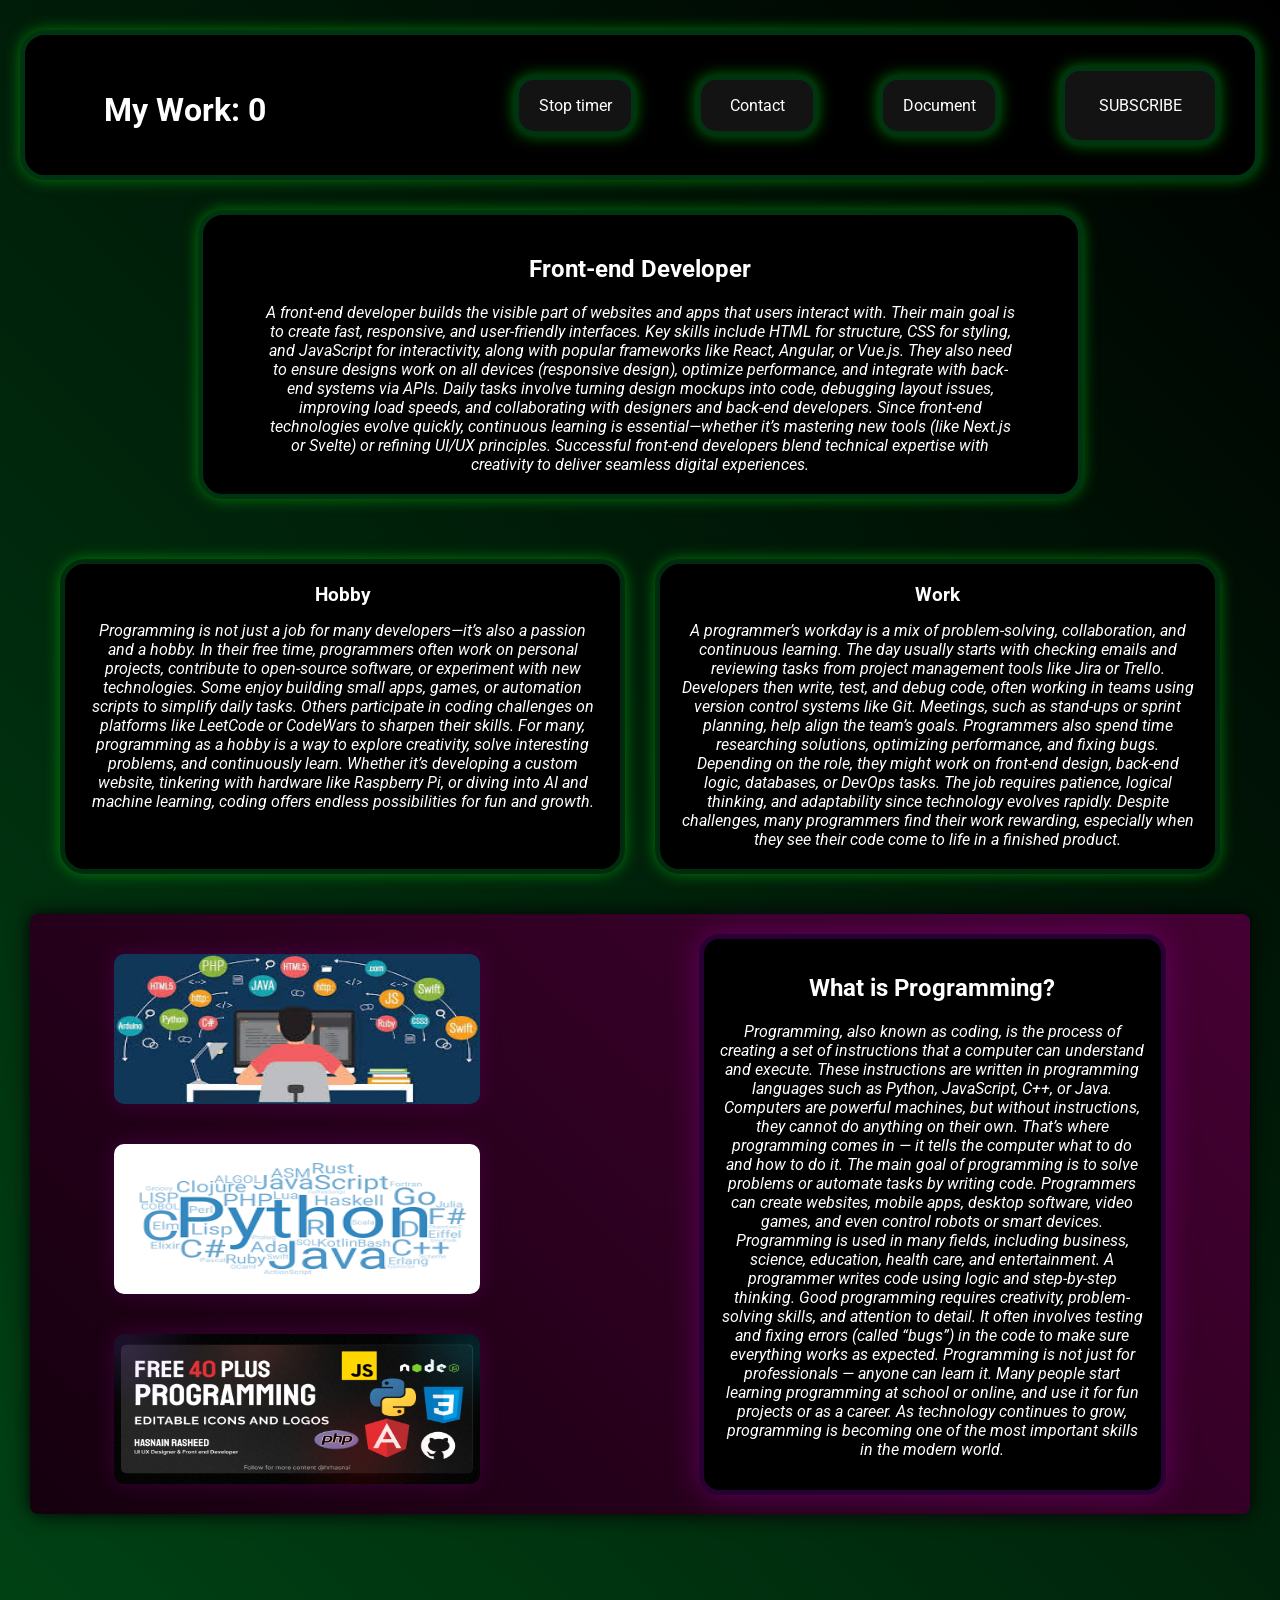
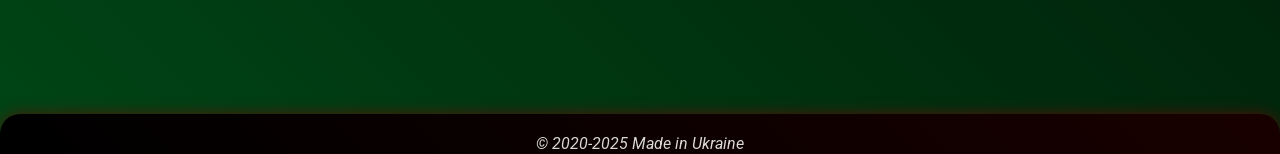
==== home/index.html @ 4869dfa6 "v1.3: Sait for programist" ====
<!DOCTYPE html>
<html lang="en">
<head>
    <meta charset="UTF-8">
    <meta name="viewport" content="width=device-width, initial-scale=1.0">
    <title>Python.js</title>
    <link rel="stylesheet" href="main.css">
    <link href="https://fonts.googleapis.com/css2?family=Roboto&display=swap" rel="stylesheet">
    <link rel="icon" href="../Img/favicon-32x32.png" type="image/png">
</head>
<body>
    <header class="header">
        <div class="conteiner">
            <div class="h-2" id="h-2">
              <h1 id="joji">My Work: 0 </h1>
            </div>
            <div class="h-1">
                <div class="two2" onclick="stopfuck()">Stop timer</div>
                <a href="../Contackt/contackt.html" class="link-column"><div class="two1">Contact</div></a>
                <a href="../Document/document.html" class="link-column"><div class="two">Document</div></a>
                <a href="https://www.google.com" class="link-column"  target="_blank" rel="noopener noreferrer" title="Google">
                    <div class="two0">SUBSCRIBE</div>
                </a>
            </div>
        </div>
    </header>
    <main>
        <div class="text">
            <h2>Front-end Developer</h2>
            <p><i>A front-end developer builds the visible part of websites and apps that users interact with. Their main goal is to create fast, responsive, and user-friendly interfaces. Key skills include HTML for structure, CSS for styling, and JavaScript for interactivity, along with popular frameworks like React, Angular, or Vue.js. They also need to ensure designs work on all devices (responsive design), optimize performance, and integrate with back-end systems via APIs. Daily tasks involve turning design mockups into code, debugging layout issues, improving load speeds, and collaborating with designers and back-end developers. Since front-end technologies evolve quickly, continuous learning is essential—whether it’s mastering new tools (like Next.js or Svelte) or refining UI/UX principles. Successful front-end developers blend technical expertise with creativity to deliver seamless digital experiences.</i></p>
        </div>
        <div class="container1">
            <div class="text1">
                <h3>Hobby</h3>
                <p><i>Programming is not just a job for many developers—it’s also a passion and a hobby. In their free time, programmers often work on personal projects, contribute to open-source software, or experiment with new technologies. Some enjoy building small apps, games, or automation scripts to simplify daily tasks. Others participate in coding challenges on platforms like LeetCode or CodeWars to sharpen their skills.

                    For many, programming as a hobby is a way to explore creativity, solve interesting problems, and continuously learn. Whether it’s developing a custom website, tinkering with hardware like Raspberry Pi, or diving into AI and machine learning, coding offers endless possibilities for fun and growth.</i></p>
            </div>
            <div class="text2">
                <h3>Work</h3>
                <p><i>A programmer’s workday is a mix of problem-solving, collaboration, and continuous learning. The day usually starts with checking emails and reviewing tasks from project management tools like Jira or Trello. Developers then write, test, and debug code, often working in teams using version control systems like Git.

                    Meetings, such as stand-ups or sprint planning, help align the team’s goals. Programmers also spend time researching solutions, optimizing performance, and fixing bugs. Depending on the role, they might work on front-end design, back-end logic, databases, or DevOps tasks.
                    
                    The job requires patience, logical thinking, and adaptability since technology evolves rapidly. Despite challenges, many programmers find their work rewarding, especially when they see their code come to life in a finished product.</i></p>
            </div>
        </div>
    </main>
    <aside>
        <div class="col2">
            <img src="../Img/images.jpg" alt="Hello World" title="Programmers">
            <img src="../Img/images1.png" alt="Python" title="Programmers">
            <img src="../Img/thumbnail.png" alt="Java" title="Programmers">
        </div>
        <div class="col1">
            <div class="hop3">
                <h1>What is Programming?</h1>
                <p><i>Programming, also known as coding, is the process of creating a set of instructions that a computer can understand and execute. These instructions are written in programming languages such as Python, JavaScript, C++, or Java. Computers are powerful machines, but without instructions, they cannot do anything on their own. That’s where programming comes in — it tells the computer what to do and how to do it.

                    The main goal of programming is to solve problems or automate tasks by writing code. Programmers can create websites, mobile apps, desktop software, video games, and even control robots or smart devices. Programming is used in many fields, including business, science, education, health care, and entertainment.

                    A programmer writes code using logic and step-by-step thinking. Good programming requires creativity, problem-solving skills, and attention to detail. It often involves testing and fixing errors (called “bugs”) in the code to make sure everything works as expected.

                    Programming is not just for professionals — anyone can learn it. Many people start learning programming at school or online, and use it for fun projects or as a career. As technology continues to grow, programming is becoming one of the most important skills in the modern world.</i></p>
            </div>
        </div>
    </aside>
    <footer>
        <div class="cori"><i>© 2020-2025 Made in Ukraine</i></div>
    </footer>
    <script src="main.js"></script>
</body>
</html>
---- home/main.css ----
body {
    padding: 0;
    margin: 0;
    text-decoration: none;
    background: linear-gradient(45deg, #004515, #000000);
    height: auto;
    outline: none;
    font-family: 'Roboto', sans-serif;
}

.header { 
    padding: 0px;
    margin: 0px;
}
a.link-column {
    display: block;
    text-decoration: none;
    color: inherit;
}
.conteiner {
    color: white;
    height: 70px;
    width: auto;
    border: 5px solid #003410;
    background: #000000;
    border-radius: 25px;
    margin: 30px 20px 30px 20px;
    padding: 35px;
    display: flex;
    justify-content: space-between;
    box-shadow: 0 0px 15px rgba(0, 177, 9, 0.635); 

}
.h-2{
    width: 250px;
    height: 80px;


}
.h-2 h1 {
 
    text-align: center;
    width: 100%;
    height: 80px;
}

.h-1 {
    display: flex;
    align-items: center;
}

.two1, .two, .two2 {
    text-align: center;
    width: 80px;
    background: #131313;
    border: 5px solid #003410;
    border-radius: 20px;
    margin: 0 30px;
    padding: 16px;
    cursor: pointer;
    box-shadow: 0 0px 15px rgba(0, 177, 9, 0.635); 
}
.two1:hover, .two:hover, .two2:hover{
    transform: scale(1.1);
}


.two0 {
    margin-left: 30px;
    padding: 25px;
    text-align: center;
    width: 100px;
    background:#131313;
    border: 5px solid #003410;
    border-radius: 20px;
    box-shadow: 0 0px 15px rgba(0, 177, 9, 0.635); 
}

.two0:hover {
    transform: scale(1.1);
    background: rgb(23, 23, 23);
}

main {
    margin-left: 50px;
    margin-right: 50px;border-radius:25px ;
}

.text {
  color: #fff;
  width: 75%;
  min-height: 210px; 
  display: flex;
  flex-direction: column; 
  align-items: center; 
  justify-content: center;
  background: #000;
  border: 5px solid #003410;
  padding: 20px;
  border-radius: 25px;
  box-shadow: 0 0px 15px rgba(0, 177, 9, 0.635); 
  margin: 0 auto; 
  box-sizing: border-box; 
}

.text h2 {
  text-align: center;
  margin-bottom: 20px; 
  width: 100%; 
}

.text p {
  text-align: center;
  width: 90%; 
  margin: 0 auto; 
}

.container1 {
    display: flex;
    justify-content: space-between;
    margin-top: 50px;
    padding: 0;
    gap: 30px;
    padding: 10px;
}

.text1, .text2 {
    width: 50%;
    min-height: 160px;
    color: #fff;
    background: #000;
    border: 5px solid #002b0d;
    border-radius: 25px;
    padding: 20px;
    box-sizing: border-box;
    box-shadow: 0 0px 15px rgba(0, 177, 9, 0.635); 
}

.text1 h3, .text2 h3,
.text1 p, .text2 p {
    text-align: center;
    margin: 0;
}.text1 h3, .text2 h3{
  margin-bottom: 15px;
}
aside {
    height: 600px;
    margin-top: 30px;
    display: flex;
    justify-content: space-around;
    align-items: flex-start;
    background: linear-gradient(45deg, #15000e, #450033);
    box-shadow: 0px 0px 20px;
    margin-left: 30px;
    margin-right: 30px;
    border-radius: 8px;
}

.col2 img {
    display: block;
    height: 150px;
    width: 100%;
    margin-bottom: 20px;
    border-radius: 10px;
    box-shadow: 0px 0px 20px rgba(104, 0, 107, 0.4);
    gap: 30px;
    margin-top: 40px;
}

.col2 {
    width: 30%;
    margin-right:50px ;
}

.col1 {
    margin-top:20px ;
    text-align: center;
    color: #fff;
    background: #000;
    border: 5px solid #280034;
    border-radius: 20px;
    padding: 15px;
    width: 35%;
    box-shadow: 0px 0px 30px rgba(128, 0, 128, 0.6);
}
footer{
    margin-top: 200px;
    background:  linear-gradient(45deg, #000000 , #190000);
    color: #ffffffd8;
    box-shadow: 0 0px 15px rgba(120, 0, 0, 0.635); 
    height: 20px;
    text-align: center;
    padding-top: 20px;
    border-radius:20px 20px 0 0 ;
}






















































/* Адаптація для планшетів (768px – 1200px) */
@media (max-width: 1200px) {
    .text {
      width: 80%; /* Трохи вужче для планшетів */
    }
    .col1 {
      width: 45%; /* Зменшуємо ширину текстового блоку */
    }
  }
  
  /* Адаптація для планшетів (480px – 768px) */
  @media (max-width: 768px) {
    .conteiner {
      flex-direction: column; /* Меню та заголовок — стовпчик */
      height: auto;
      padding: 15px;
    }
    .h-1 {
      margin-top: 20px;
      flex-wrap: wrap; /* Кнопки переносяться на новий рядок */
    }
    .two1, .two, .two2, .two0 {
      margin: 10px; /* Менше відступів */
    }
    .text {
      width: 90%;
      padding: 15px;
    }
    .container1 {
      flex-direction: column; /* Блоки "Hobby" та "Work" — стовпчик */
    }
    .text1, .text2 {
      width: 100%; /* На всю ширину */
    }
    aside {
      flex-direction: column; /* Картинки та текст — стовпчик */
      height: auto;
    }
    .col2, .col1 {
      width: 90%; /* На всю ширину */
      margin: 10px auto; /* Центруємо */
    }
  }
  
  /* Адаптація для телефонів (< 480px) */
  @media (max-width: 480px) {
    .h-1 {
      justify-content: center; /* Кнопки по центру */
    }
    .two1, .two, .two2, .two0 {
      width: 100%; /* Кнопки на всю ширину */
      margin: 5px 0;
    }
    .text h2 {
      left: 20%; /* Заголовок по центру */
    }
    .col2 img {
      height: auto; /* Картинки не розтягуються */
    }
  }
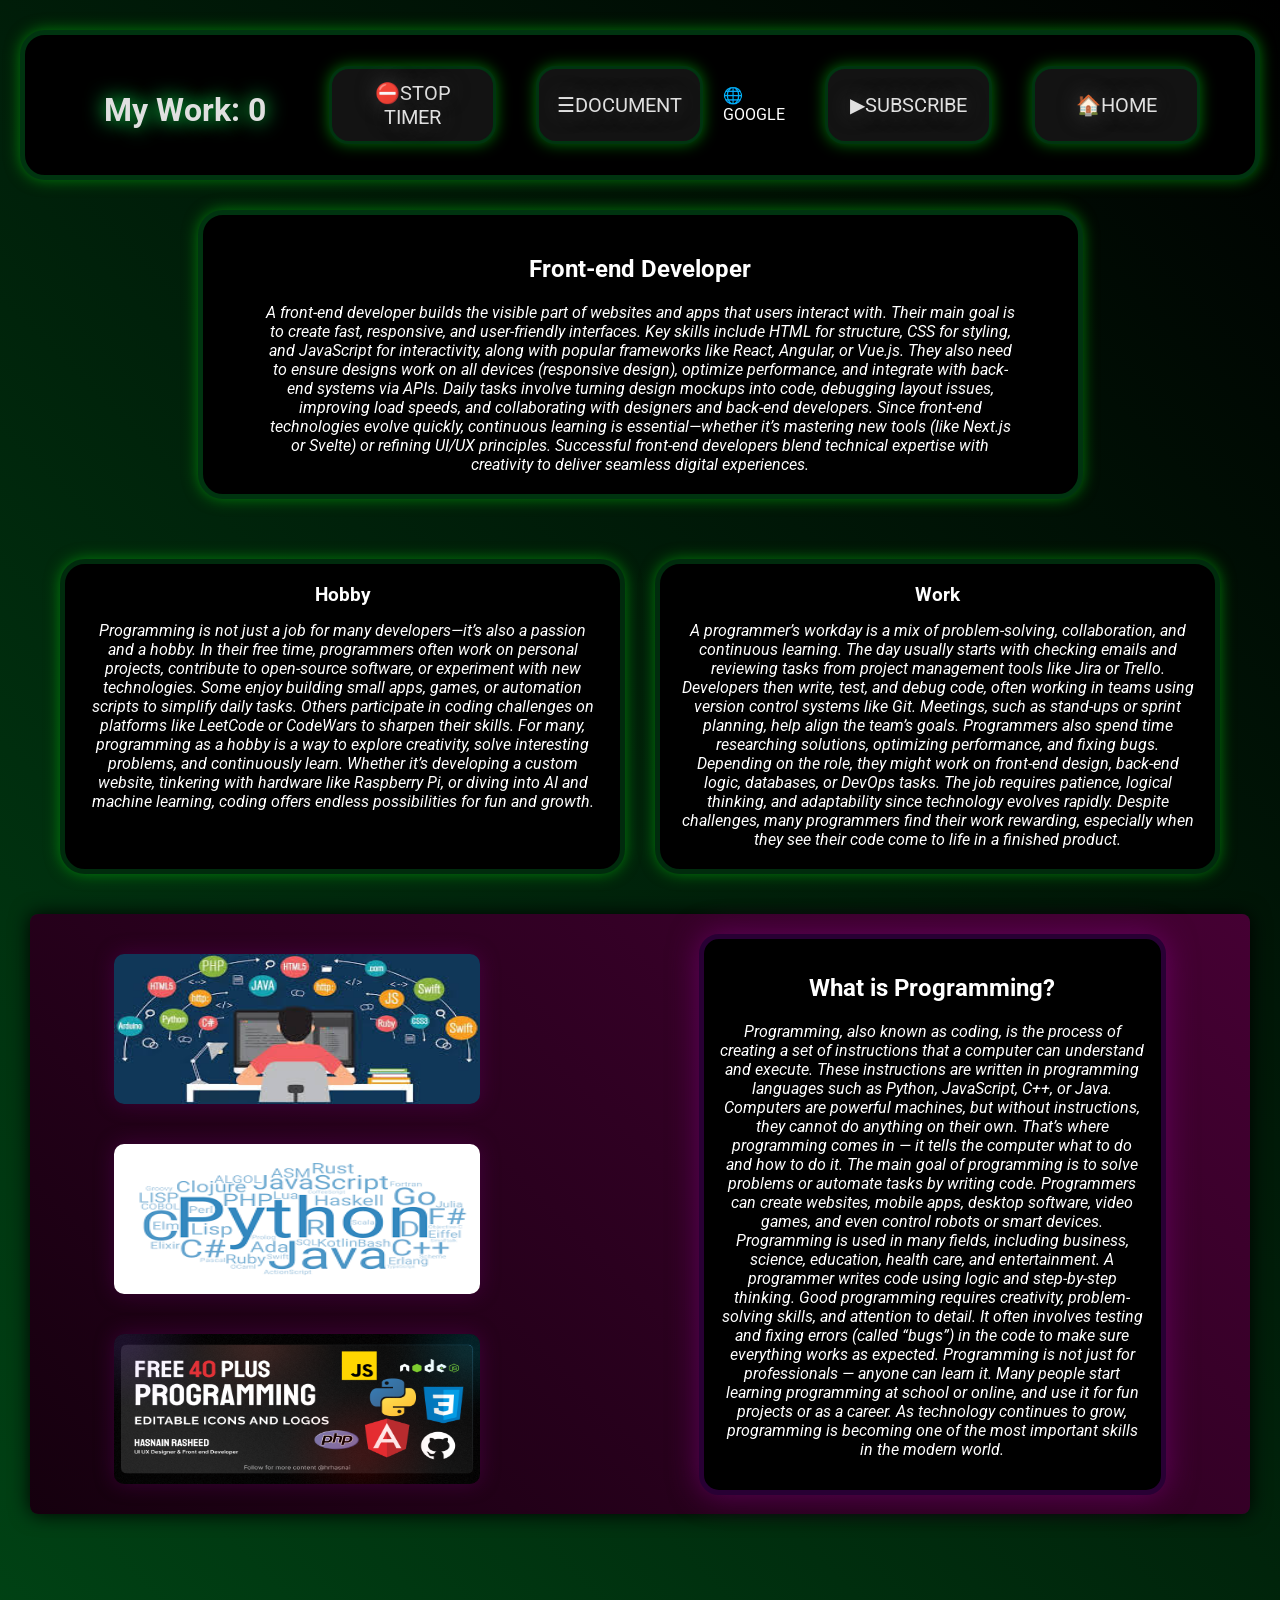
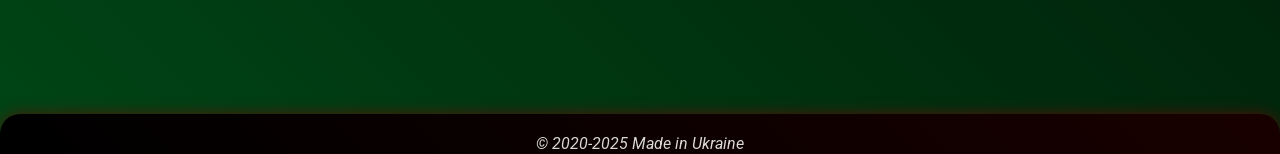
==== commit 0be2690f: "v1.5: Sait for programist" ====
--- a/home/index.html
+++ b/home/index.html
@@ -3,7 +3,7 @@
 <head>
     <meta charset="UTF-8">
     <meta name="viewport" content="width=device-width, initial-scale=1.0">
-    <title>Python.js</title>
+    <title>Programming</title>
     <link rel="stylesheet" href="main.css">
     <link href="https://fonts.googleapis.com/css2?family=Roboto&display=swap" rel="stylesheet">
     <link rel="icon" href="../Img/favicon-32x32.png" type="image/png">
@@ -15,15 +15,28 @@
               <h1 id="joji">My Work: 0 </h1>
             </div>
             <div class="h-1">
-                <div class="two2" onclick="stopfuck()">Stop timer</div>
-                <a href="../Contackt/contackt.html" class="link-column"><div class="two1">Contact</div></a>
-                <a href="../Document/document.html" class="link-column"><div class="two">Document</div></a>
-                <a href="https://www.google.com" class="link-column"  target="_blank" rel="noopener noreferrer" title="Google">
-                    <div class="two0">SUBSCRIBE</div>
-                </a>
+                <div class="two2" onclick="stopfuck()">⛔STOP TIMER</div>
+                <div class="two1"  id="toggle-btn" onclick="toggleBtn()" title="Document">☰DOCUMENT</div>
+                
+                <a href="https://www.google.com" class="link-column"  target="_blank" rel="noopener noreferrer" title="Google"><div class="two3">🌐GOOGLE</div></a>
+                    <div class="two0">▶SUBSCRIBE</div></a>
+                <a href="../home/index.html" title="Home page"><div class="two" id="toggle-btn1"  >🏠HOME</div></a>
             </div>
         </div>
-    </header>
+        <div id="overlay" class="overlay"></div>
+    <div id="sidebar">
+      <h1>Documentation</h1>
+         <i><ul>
+          <li><a href="../Progr.html/py.html" class="side-text">Python</a></li>
+          <li><a href="../Progr.html/js.html"class="side-text">JavaScript</a></li>
+          <li><a href="../Progr.html/java.html"class="side-text">Java</a></li>
+          <li><a href="../Progr.html/C++.html"class="side-text">C++</a></li>
+          <li><a href="../Progr.html/Ch.html"class="side-text">C#</a></li>
+          <li><a href="../Progr.html/C.html"class="side-text">C</a></li></i> 
+          
+        </ul>
+      </div>
+     
     <main>
         <div class="text">
             <h2>Front-end Developer</h2>
--- a/home/main.css
+++ b/home/main.css
@@ -12,7 +12,7 @@
     padding: 0px;
     margin: 0px;
 }
-a.link-column {
+a {
     display: block;
     text-decoration: none;
     color: inherit;
@@ -40,8 +40,8 @@
 .h-2 h1 {
  
     text-align: center;
-    width: 100%;
-    height: 80px;
+    color: #e0e0e0;
+    text-shadow: 0 0 20px #10ff58;
 }
 
 .h-1 {
@@ -49,36 +49,27 @@
     align-items: center;
 }
 
-.two1, .two, .two2 {
-    text-align: center;
-    width: 80px;
-    background: #131313;
-    border: 5px solid #003410;
-    border-radius: 20px;
-    margin: 0 30px;
-    padding: 16px;
-    cursor: pointer;
-    box-shadow: 0 0px 15px rgba(0, 177, 9, 0.635); 
-}
-.two1:hover, .two:hover, .two2:hover{
-    transform: scale(1.1);
-}
-
-
-.two0 {
-    margin-left: 30px;
-    padding: 25px;
-    text-align: center;
-    width: 100px;
-    background:#131313;
-    border: 5px solid #003410;
-    border-radius: 20px;
-    box-shadow: 0 0px 15px rgba(0, 177, 9, 0.635); 
-}
-
-.two0:hover {
-    transform: scale(1.1);
-    background: rgb(23, 23, 23);
+.two, .two1, .two2, .two0{ 
+  text-align: center;
+  width: 130px;
+  background: #131313;
+  border: 3px solid #003410;
+  border-radius: 20px;
+  margin: 0 20px;
+  padding: 16px;
+  cursor: pointer;
+  box-shadow: 0 0px 15px rgba(0, 177, 9, 0.635); 
+  height: 40px;
+  display: flex;
+  justify-content: center;
+  align-items: center;
+  font-size: 20px;
+  color: #e0e0e0;
+  transition: transform 0.3s, box-shadow 0.3s;text-shadow:0 0 20px #3b3b3b;
+}
+
+.two1:hover, .two:hover, .two2:hover, .two0:hover{
+    transform: scale(1.1);box-shadow: 0 0px 25px rgba(0, 177, 9, 0.635);
 }
 
 main {
@@ -193,33 +184,69 @@
     padding-top: 20px;
     border-radius:20px 20px 0 0 ;
 }
-
-
-
-
-
-
-
-
-
-
-
-
-
-
-
-
-
-
-
-
-
-
-
-
-
-
-
+#sidebar {
+  width: 180px;
+  background: linear-gradient(90deg, #003b16 , #004f03);
+  color: white;
+  height: 94vh; /* повна висота вікна */
+  position: fixed; /* фіксується зліва */
+  left: -290px; /* приховано на старті */
+  top: 0;
+  transition: left 0.3s ease;
+  padding: 20px;
+  border-right: 5px solid #003c0a;
+  border-radius: 0  20px 20px 0  ;  
+  border-bottom: 5px solid #003c0a;
+  
+
+}
+#sidebar h1{
+  font-size:20px;
+  color: #fff;
+ 
+  margin-bottom: 50px;
+  text-align: center;
+  width: 160px;
+  height: 60px;
+  background:linear-gradient(90deg, #014f0f, #012e11) ;
+  border: 2px solid rgb(1, 30, 0);
+  border-radius: 20px;
+  box-shadow: 0px 0px 10px black ; display: flex;
+  justify-content: center;
+  align-items: center;
+}
+#sidebar ul{  padding: 0%;
+  text-align: center;
+  display: flex;
+  justify-content: center;
+  align-items: center;}
+
+#sidebar li{  
+  list-style-type: none;
+  margin-bottom: 20px;
+}
+#sidebar.active {
+  left: 0;
+  box-shadow: 0 0 1000px rgb(1, 58, 0)
+}
+
+.side-text{ 
+  text-align: center;
+  display: flex;
+  justify-content: center;
+  align-items: center;
+  width: 130px;
+  height: 40px;
+  background:linear-gradient(90deg, #005f11, #003b16) ;
+  border: 2px solid rgb(1, 30, 0);
+  border-radius: 20px;
+  box-shadow: 0px 0px 10px black ;
+  transition: transform 0.3s, box-shadow 0.3s;
+}
+.side-text:hover{transform: scale(1.1);}
+body.noscroll {
+  overflow: hidden;
+}
 
 
 
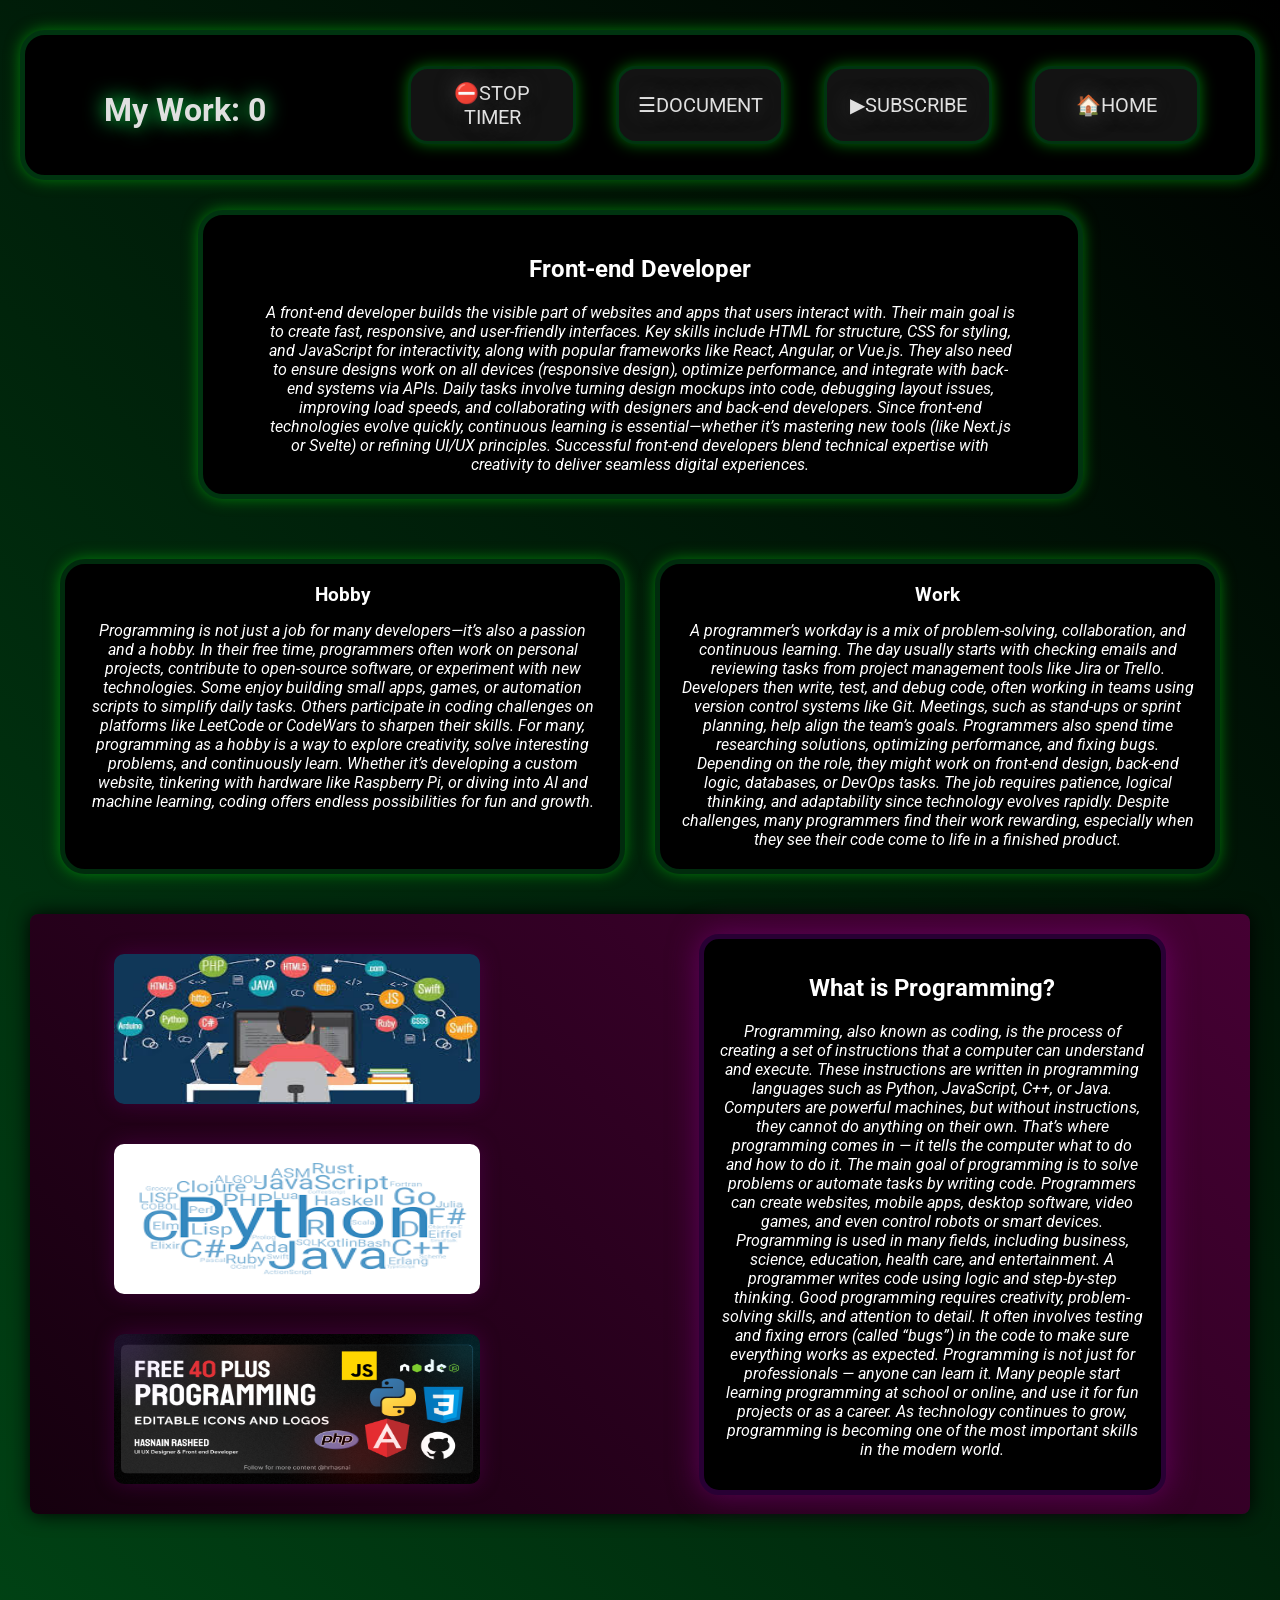
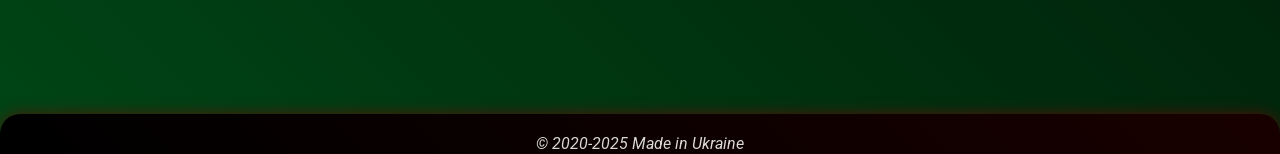
==== commit 5277701a: "v1.5: Sait for programist" ====
--- a/home/index.html
+++ b/home/index.html
@@ -18,7 +18,7 @@
                 <div class="two2" onclick="stopfuck()">⛔STOP TIMER</div>
                 <div class="two1"  id="toggle-btn" onclick="toggleBtn()" title="Document">☰DOCUMENT</div>
                 
-                <a href="https://www.google.com" class="link-column"  target="_blank" rel="noopener noreferrer" title="Google"><div class="two3">🌐GOOGLE</div></a>
+                <a href="https://www.google.com" class="link-column"  target="_blank" rel="noopener noreferrer" title="Google">
                     <div class="two0">▶SUBSCRIBE</div></a>
                 <a href="../home/index.html" title="Home page"><div class="two" id="toggle-btn1"  >🏠HOME</div></a>
             </div>
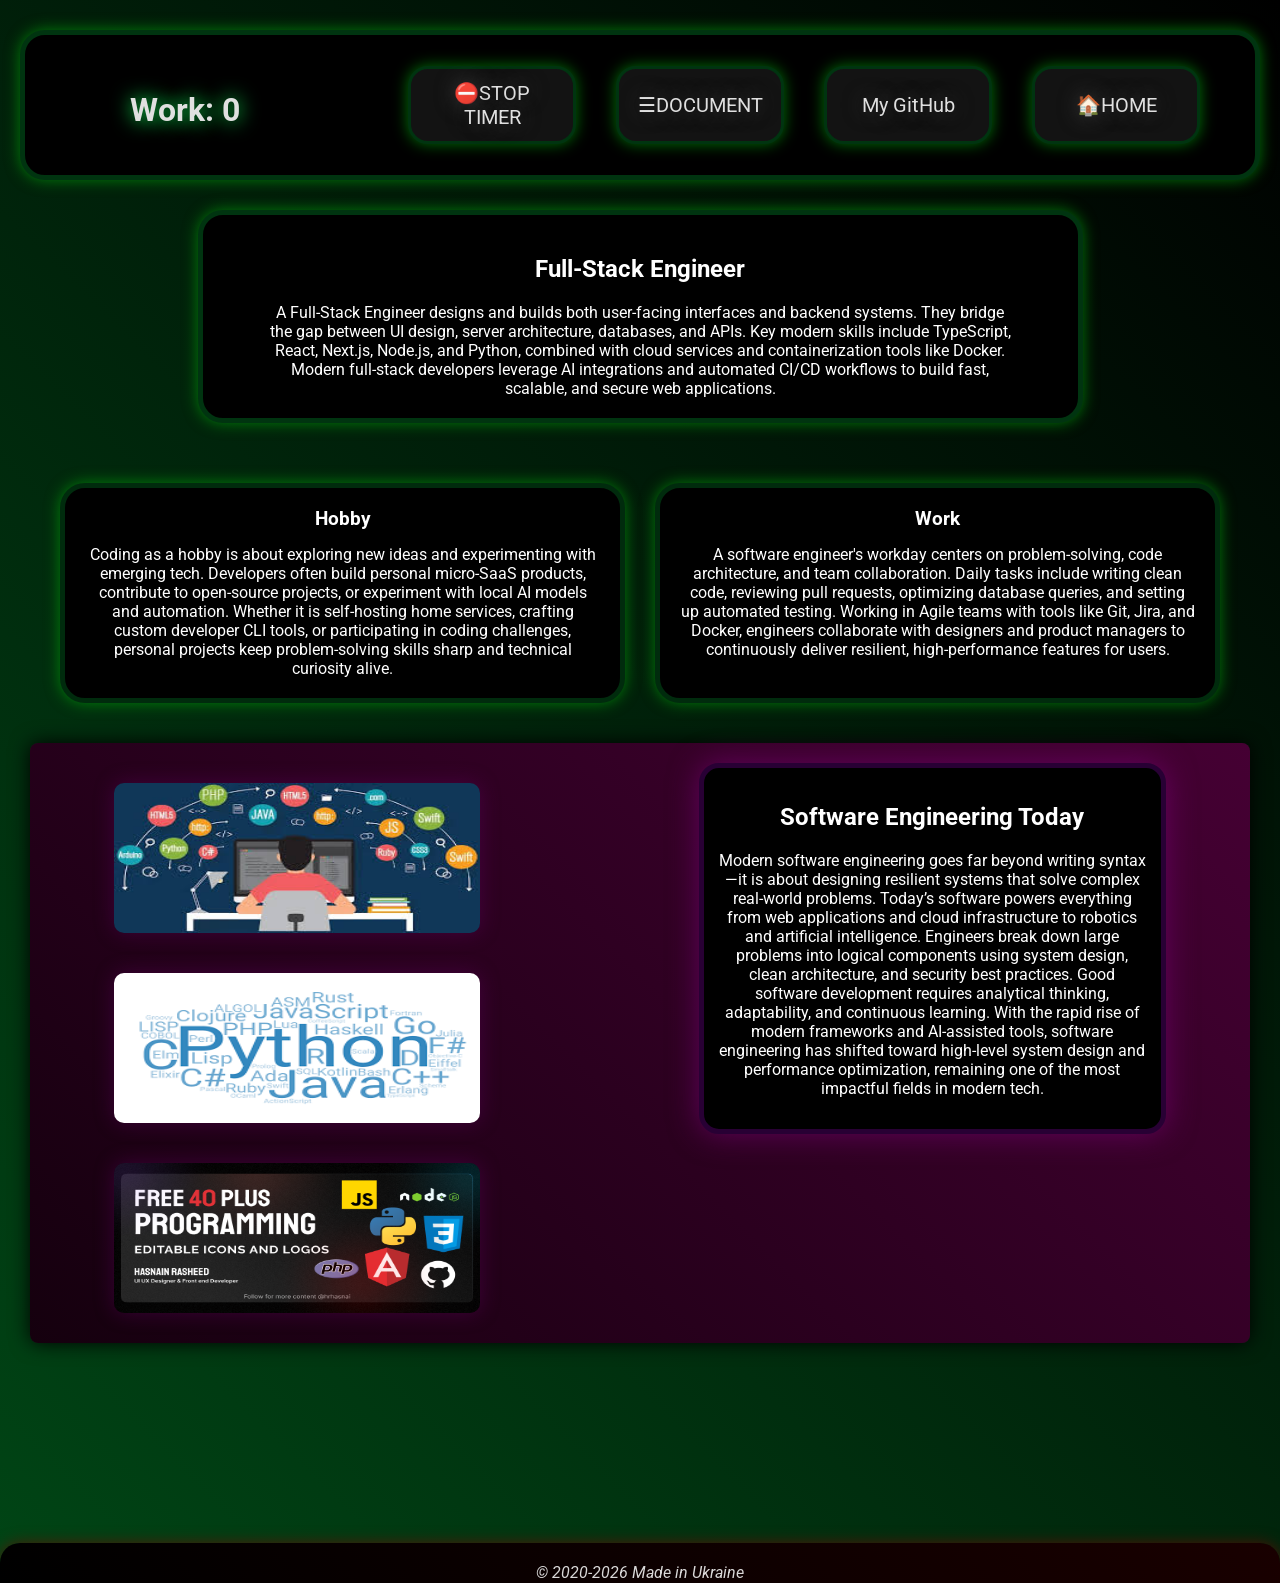
==== commit ece4888e: "v1.6: Programming learning website" ====
--- a/home/index.html
+++ b/home/index.html
@@ -3,7 +3,7 @@
 <head>
     <meta charset="UTF-8">
     <meta name="viewport" content="width=device-width, initial-scale=1.0">
-    <title>Programming</title>
+    <title>Documentation</title>
     <link rel="stylesheet" href="main.css">
     <link href="https://fonts.googleapis.com/css2?family=Roboto&display=swap" rel="stylesheet">
     <link rel="icon" href="../Img/favicon-32x32.png" type="image/png">
@@ -12,50 +12,46 @@
     <header class="header">
         <div class="conteiner">
             <div class="h-2" id="h-2">
-              <h1 id="joji">My Work: 0 </h1>
+              <h1 id="joji">Work: 0 </h1>
             </div>
             <div class="h-1">
                 <div class="two2" onclick="stopfuck()">⛔STOP TIMER</div>
-                <div class="two1"  id="toggle-btn" onclick="toggleBtn()" title="Document">☰DOCUMENT</div>
+                <div class="two1" id="toggle-btn" onclick="toggleBtn()" title="Document">☰DOCUMENT</div>
                 
-                <a href="https://www.google.com" class="link-column"  target="_blank" rel="noopener noreferrer" title="Google">
-                    <div class="two0">▶SUBSCRIBE</div></a>
-                <a href="../home/index.html" title="Home page"><div class="two" id="toggle-btn1"  >🏠HOME</div></a>
+                <a href="https://github.com/Stanislav1004" class="link-column" target="_blank" rel="noopener noreferrer" title="GitHub">
+                    <div class="two0">My GitHub</div></a>
+                <a href="../home/index.html" title="Home page"><div class="two" id="toggle-btn1">🏠HOME</div></a>
             </div>
         </div>
         <div id="overlay" class="overlay"></div>
     <div id="sidebar">
-      <h1>Documentation</h1>
-         <i><ul>
-          <li><a href="../Progr.html/py.html" class="side-text">Python</a></li>
-          <li><a href="../Progr.html/js.html"class="side-text">JavaScript</a></li>
-          <li><a href="../Progr.html/java.html"class="side-text">Java</a></li>
-          <li><a href="../Progr.html/C++.html"class="side-text">C++</a></li>
-          <li><a href="../Progr.html/Ch.html"class="side-text">C#</a></li>
-          <li><a href="../Progr.html/C.html"class="side-text">C</a></li></i> 
-          
-        </ul>
+        <h1>Documentation</h1>
+            <i><ul>
+            <li><a href="../Progr.html/py.html" class="side-text">Python</a></li>
+            <li><a href="../Progr.html/js.html"class="side-text">JavaScript</a></li>
+            <li><a href="../Progr.html/java.html"class="side-text">Java</a></li>
+            <li><a href="../Progr.html/C++.html"class="side-text">C++</a></li>
+            <li><a href="../Progr.html/Ch.html"class="side-text">C#</a></li>
+            <li><a href="../Progr.html/C.html"class="side-text">C</a></li></i> </ul>
       </div>
      
     <main>
         <div class="text">
-            <h2>Front-end Developer</h2>
-            <p><i>A front-end developer builds the visible part of websites and apps that users interact with. Their main goal is to create fast, responsive, and user-friendly interfaces. Key skills include HTML for structure, CSS for styling, and JavaScript for interactivity, along with popular frameworks like React, Angular, or Vue.js. They also need to ensure designs work on all devices (responsive design), optimize performance, and integrate with back-end systems via APIs. Daily tasks involve turning design mockups into code, debugging layout issues, improving load speeds, and collaborating with designers and back-end developers. Since front-end technologies evolve quickly, continuous learning is essential—whether it’s mastering new tools (like Next.js or Svelte) or refining UI/UX principles. Successful front-end developers blend technical expertise with creativity to deliver seamless digital experiences.</i></p>
+            <h2>Full-Stack Engineer</h2>
+            <p>A Full-Stack Engineer designs and builds both user-facing interfaces and backend systems. They bridge the gap between UI design, server architecture, databases, and APIs. Key modern skills include TypeScript, React, Next.js, Node.js, and Python, combined with cloud services and containerization tools like Docker. Modern full-stack developers leverage AI integrations and automated CI/CD workflows to build fast, scalable, and secure web applications.</p>
         </div>
         <div class="container1">
             <div class="text1">
                 <h3>Hobby</h3>
-                <p><i>Programming is not just a job for many developers—it’s also a passion and a hobby. In their free time, programmers often work on personal projects, contribute to open-source software, or experiment with new technologies. Some enjoy building small apps, games, or automation scripts to simplify daily tasks. Others participate in coding challenges on platforms like LeetCode or CodeWars to sharpen their skills.
+                <p>Coding as a hobby is about exploring new ideas and experimenting with emerging tech. Developers often build personal micro-SaaS products, contribute to open-source projects, or experiment with local AI models and automation.
 
-                    For many, programming as a hobby is a way to explore creativity, solve interesting problems, and continuously learn. Whether it’s developing a custom website, tinkering with hardware like Raspberry Pi, or diving into AI and machine learning, coding offers endless possibilities for fun and growth.</i></p>
+                Whether it is self-hosting home services, crafting custom developer CLI tools, or participating in coding challenges, personal projects keep problem-solving skills sharp and technical curiosity alive.</p>
             </div>
             <div class="text2">
                 <h3>Work</h3>
-                <p><i>A programmer’s workday is a mix of problem-solving, collaboration, and continuous learning. The day usually starts with checking emails and reviewing tasks from project management tools like Jira or Trello. Developers then write, test, and debug code, often working in teams using version control systems like Git.
+                <p>A software engineer's workday centers on problem-solving, code architecture, and team collaboration. Daily tasks include writing clean code, reviewing pull requests, optimizing database queries, and setting up automated testing.
 
-                    Meetings, such as stand-ups or sprint planning, help align the team’s goals. Programmers also spend time researching solutions, optimizing performance, and fixing bugs. Depending on the role, they might work on front-end design, back-end logic, databases, or DevOps tasks.
-                    
-                    The job requires patience, logical thinking, and adaptability since technology evolves rapidly. Despite challenges, many programmers find their work rewarding, especially when they see their code come to life in a finished product.</i></p>
+                Working in Agile teams with tools like Git, Jira, and Docker, engineers collaborate with designers and product managers to continuously deliver resilient, high-performance features for users.</p>
             </div>
         </div>
     </main>
@@ -67,20 +63,18 @@
         </div>
         <div class="col1">
             <div class="hop3">
-                <h1>What is Programming?</h1>
-                <p><i>Programming, also known as coding, is the process of creating a set of instructions that a computer can understand and execute. These instructions are written in programming languages such as Python, JavaScript, C++, or Java. Computers are powerful machines, but without instructions, they cannot do anything on their own. That’s where programming comes in — it tells the computer what to do and how to do it.
+                <h1>Software Engineering Today</h1>
+                <p>Modern software engineering goes far beyond writing syntax—it is about designing resilient systems that solve complex real-world problems. Today’s software powers everything from web applications and cloud infrastructure to robotics and artificial intelligence.
 
-                    The main goal of programming is to solve problems or automate tasks by writing code. Programmers can create websites, mobile apps, desktop software, video games, and even control robots or smart devices. Programming is used in many fields, including business, science, education, health care, and entertainment.
+                Engineers break down large problems into logical components using system design, clean architecture, and security best practices. Good software development requires analytical thinking, adaptability, and continuous learning.
 
-                    A programmer writes code using logic and step-by-step thinking. Good programming requires creativity, problem-solving skills, and attention to detail. It often involves testing and fixing errors (called “bugs”) in the code to make sure everything works as expected.
-
-                    Programming is not just for professionals — anyone can learn it. Many people start learning programming at school or online, and use it for fun projects or as a career. As technology continues to grow, programming is becoming one of the most important skills in the modern world.</i></p>
+                With the rapid rise of modern frameworks and AI-assisted tools, software engineering has shifted toward high-level system design and performance optimization, remaining one of the most impactful fields in modern tech.</p>
             </div>
         </div>
     </aside>
     <footer>
-        <div class="cori"><i>© 2020-2025 Made in Ukraine</i></div>
+        <div class="cori"><i>© 2020-2026 Made in Ukraine</i></div>
     </footer>
     <script src="main.js"></script>
 </body>
-</html>
+</html>
